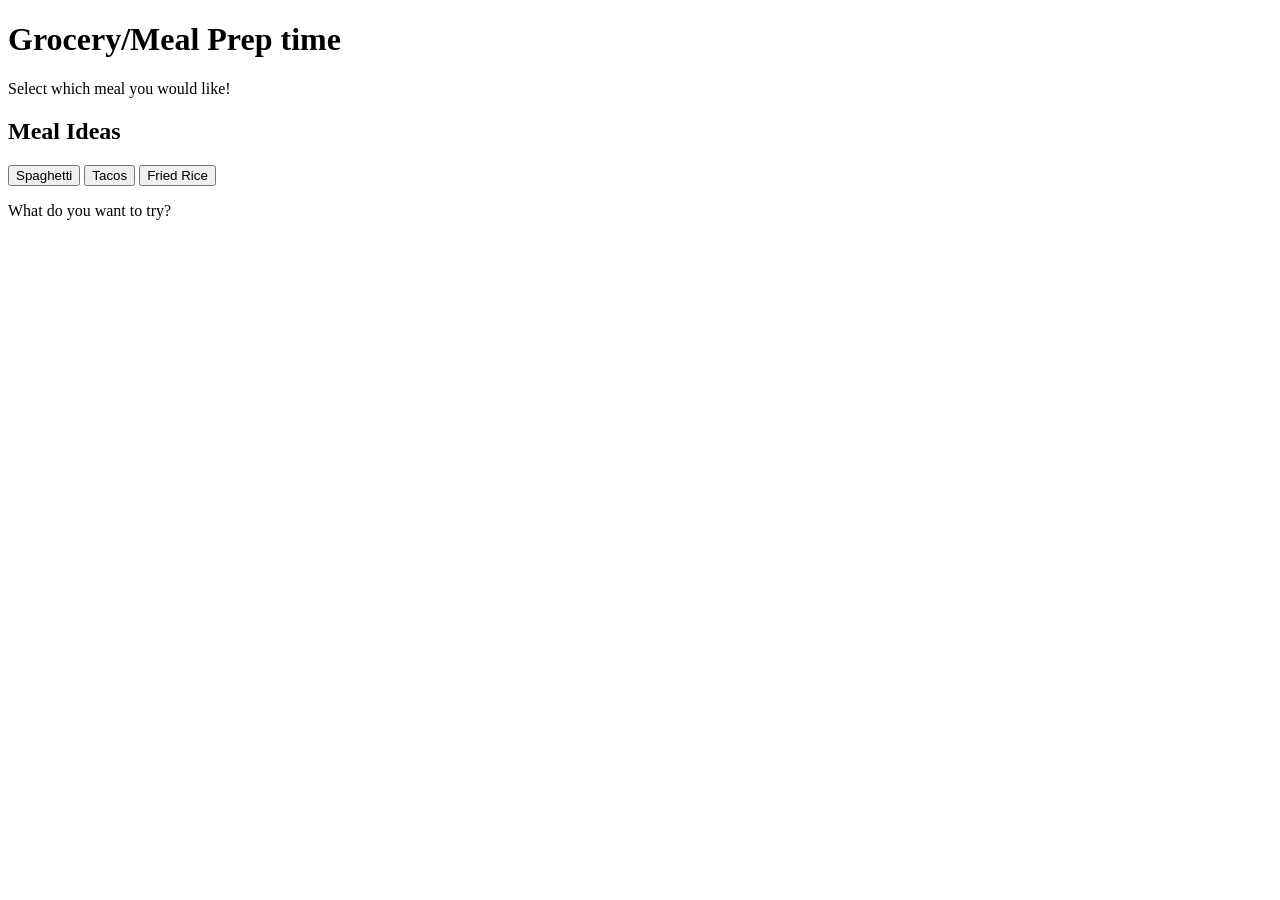
==== week-6/foodjavascript/index.html @ 1b59c93d "jeez man" ====
<!DOCTYPE html>
<html lang="en">
<head>
    <meta charset="UTF-8">
    <meta name="viewport" content="width=device-width, initial-scale=1.0">
    <title>Document</title>
    <script src="./data.js" defer></script>
    <script src="./script.js" defer></script>
</head>
<body>
    <header>
        <h1>Grocery/Meal Prep time</h1>
        <p>Select which meal you would like!</p>
    </header>
    <nav>
        <h2>Meal Ideas</h2>
        <div class="meals-list">
            <button id="spaghetti">Spaghetti</button>
            <button id="tacos">Tacos</button>
            <button id="fried-rice">Fried Rice</button>
        </div>
        <div class="should">
            <p id="try">What do you want to try?</p>
        </div>
        <div class="the-meal">
            <h2 id="food-name"></h2>
            <div>
                <div id="food-img"></div>
                <ul id="food-recipe"></ul>
            </div>
        </div>
    </nav>
</body>
</html>
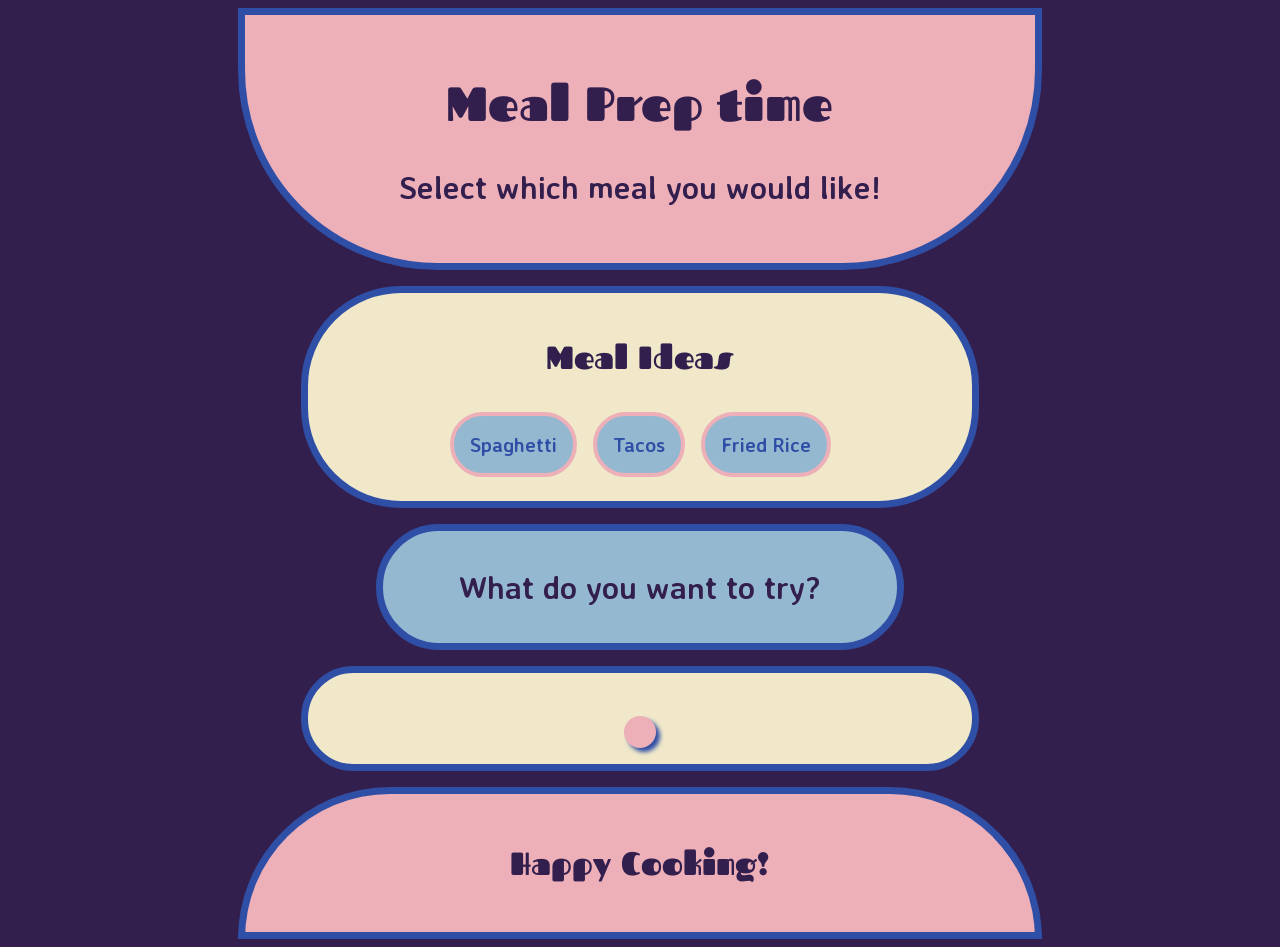
==== commit ecfc81bc: "styling" ====
--- a/week-6/foodjavascript/index.html
+++ b/week-6/foodjavascript/index.html
@@ -6,29 +6,35 @@
     <title>Document</title>
     <script src="./data.js" defer></script>
     <script src="./script.js" defer></script>
+    <link href="styles.css" rel="stylesheet">
 </head>
 <body>
     <header>
-        <h1>Grocery/Meal Prep time</h1>
+        <h1>Meal Prep time</h1>
         <p>Select which meal you would like!</p>
     </header>
-    <nav>
-        <h2>Meal Ideas</h2>
-        <div class="meals-list">
-            <button id="spaghetti">Spaghetti</button>
-            <button id="tacos">Tacos</button>
-            <button id="fried-rice">Fried Rice</button>
-        </div>
+    <main>
+        <section id="nav">
+            <h2>Meal Ideas</h2>
+            <div class="meals-list">
+                <button id="spaghetti">Spaghetti</button>
+                <button id="tacos">Tacos</button>
+                <button id="fried-rice">Fried Rice</button>
+            </div>
+        </section>
         <div class="should">
             <p id="try">What do you want to try?</p>
         </div>
         <div class="the-meal">
             <h2 id="food-name"></h2>
-            <div>
+            <div class="food-flex">
                 <div id="food-img"></div>
                 <ul id="food-recipe"></ul>
             </div>
         </div>
-    </nav>
+    </main>
+    <footer>
+        <p>Happy Cooking!</p>
+    </footer>
 </body>
 </html>
--- a/week-6/foodjavascript/styles.css
+++ b/week-6/foodjavascript/styles.css
@@ -0,0 +1,169 @@
+@import url('https://fonts.googleapis.com/css2?family=Averia+Sans+Libre:ital,wght@0,300;0,400;0,700;1,300;1,400;1,700&family=Fascinate&display=swap');
+
+:root{
+    --graphite: #2f4fa6;
+    --slate: #331f4e;
+    --powder: #95b8d1;
+    --pearl: #f0e8c9;
+    --cherry: #edafb8;
+}
+
+body{
+    background-color: var(--slate);
+}
+
+h1, h2, footer p{
+    font-family: "Fascinate", serif;
+}
+
+button, li, header p, .should p{
+    font-family: "Averia Sans Libre", sans-serif;
+    font-weight: bold;
+}
+
+header{
+    width: 60%;
+    height: 100%;
+    top: 0;
+    margin: 0 auto;
+    text-align: center;
+    padding: 1.5rem 1rem;
+    background-color: var(--cherry);
+    color: var(--slate);
+    border-bottom-left-radius: 200px;
+    border-bottom-right-radius: 200px;
+    border: 7px solid var(--graphite);
+}
+
+header h1{
+    font-size: 3rem;
+}
+
+header p{
+    font-size: 2rem;;
+}
+
+h2{
+    text-align: center;
+    font-size: 2rem;
+}
+
+#nav{
+    background-color: var(--pearl);
+    width: 50%;
+    margin: 1rem auto;
+    padding: 1rem;
+    border-radius: 100px;
+    border: 7px solid var(--graphite);
+}
+
+#nav h2{
+    color: var(--slate)
+}
+
+.meals-list{
+    margin: auto;
+    text-align: center;
+    display: flex;
+    align-items: center;
+    justify-content: center;
+}
+
+.meals-list button{
+    display: block;
+    margin: 0.5rem;
+    padding: 1rem;
+    font-size: 1.25rem;
+    border-radius: 50px;
+    background-color: var(--powder);
+    border: 4px solid var(--cherry);
+    color: var(--graphite);
+}
+
+.meals-list button:hover{
+    display: block;
+    margin: 0.5rem;
+    padding: 1rem;
+    font-size: 1.25rem;
+    border-radius: 50px;
+    background-color: var(--cherry);
+    border: 4px solid var(--powder);
+}
+
+.should{
+    background-color: var(--powder);
+    width: 40%;
+    margin: auto;
+    padding: 0.25rem;
+    border: 7px solid var(--graphite);
+    border-radius: 100px;
+}
+
+.should p{
+    text-align: center;
+    font-size: 2rem;
+    color: var(--slate);
+}
+
+.the-meal{
+    width: 50%;
+    margin:1rem auto;
+    background-color: var(--pearl);
+    padding: 1rem;
+    border-radius: 100px;
+    border: 7px solid var(--graphite);
+}
+
+.the-meal h2{
+    font-size: 2rem;
+    color: var(--graphite);
+}
+
+.food-flex{
+    display: flex;
+    flex-direction: row;
+    align-items: center;
+    justify-items: center;
+    width: 90%;
+    margin: auto;
+}
+
+.food-flex div img{
+    width: 200px;
+    border-radius: 20px;
+    box-shadow: 4px 4px 4px var(--graphite);
+    display: block;
+    margin: auto 2rem;
+}
+
+.food-flex ul{
+    padding: 1rem;
+    display: block;
+    list-style: disc;
+    list-style-position: inside;
+    margin: auto;
+    background-color: var(--cherry);
+    color: var(--slate);
+    border-radius: 20px;
+    box-shadow: 4px 4px 4px var(--graphite);
+}
+
+.food-flex ul li{
+    font-size: 1.5rem;
+}
+
+footer{
+    background-color: var(--cherry);
+    width: 60%;
+    margin: 0 auto;
+    padding: 1rem;
+    border-top-left-radius: 200px;
+    border-top-right-radius: 200px;
+    border: 7px solid var(--graphite);
+}
+
+footer p{
+    font-size: 2rem;
+    text-align: center;
+    color: var(--slate);
+}
